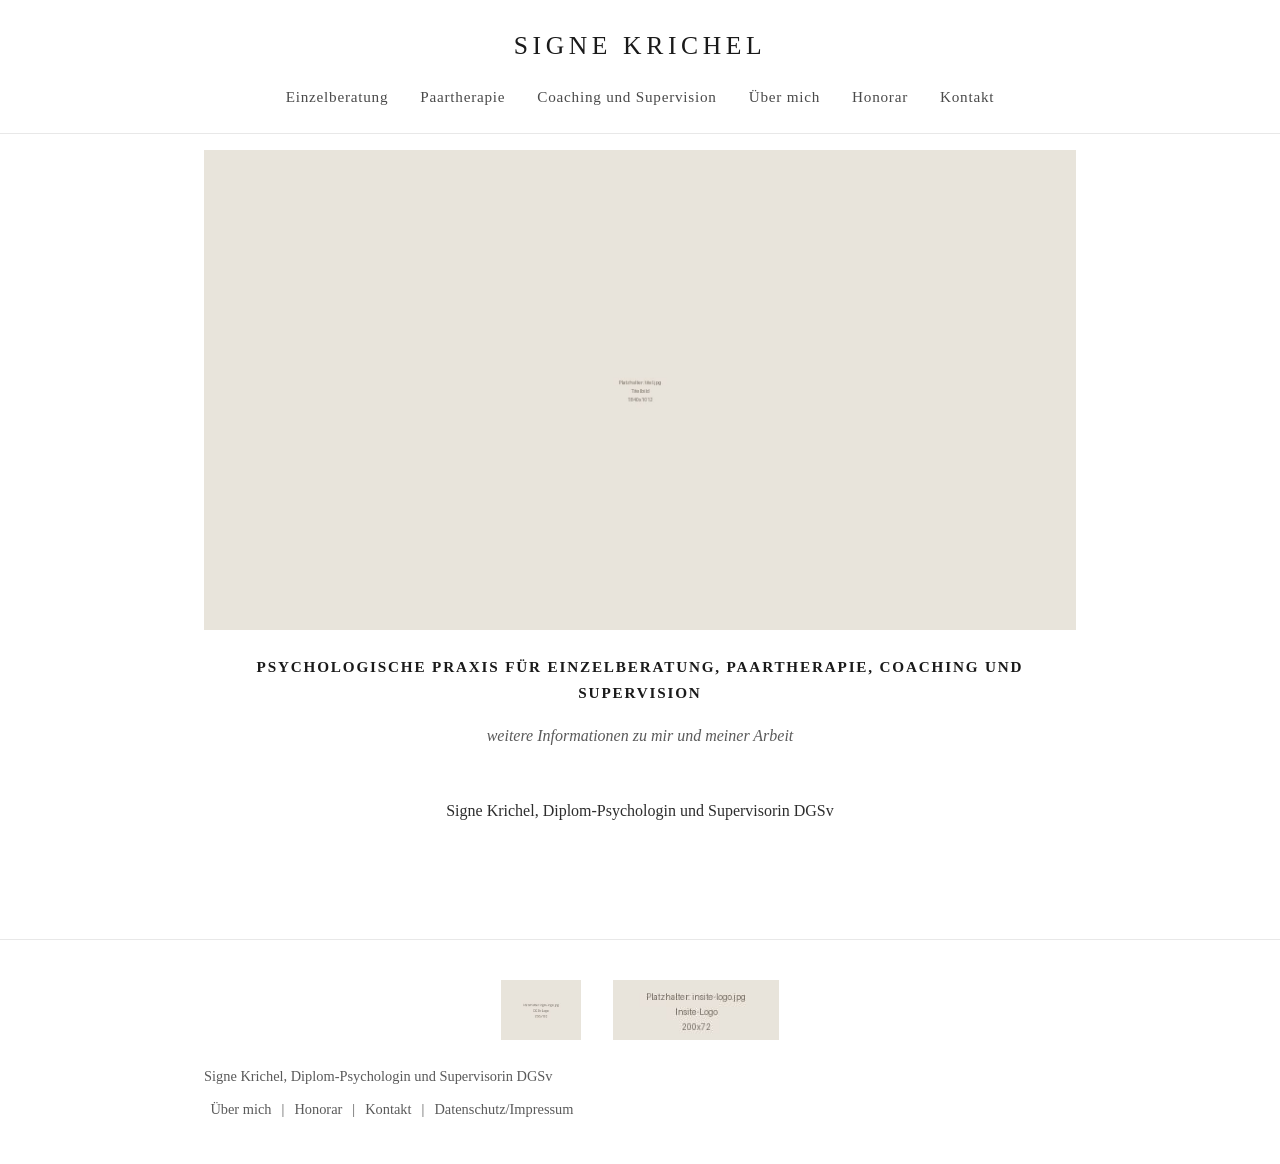
==== index.html @ 3077601a "Upload signe-krichel.de website from zip Adds full website including HTML pages, CSS, and images.  h" ====
<!DOCTYPE html>
<html lang="de">
<head>
  <meta charset="UTF-8">
  <meta name="viewport" content="width=device-width, initial-scale=1">
  <title>Signe Krichel | Psychologische Praxis | Köln, NRW, Deutschland</title>
  <meta name="description" content="Signe Krichel – Respektvolle, empathische, zertifizierte und professionelle Beratung und Therapie. Kompetente psychologische Einzel- und Paartherapie eröffnet in Krisensituationen neue Perspektiven. DGSv-zertifiziertes Coaching und Supervision stärkt die persönliche Weiterentwicklung in der Berufsrolle.">
  <meta name="robots" content="index, follow">
  <link rel="stylesheet" href="style.css">
  <link rel="canonical" href="https://www.signe-krichel.de/">
  <!-- Open Graph -->
  <meta property="og:title" content="Signe Krichel | Psychologische Praxis | Köln, NRW, Deutschland">
  <meta property="og:description" content="Respektvolle, empathische, zertifizierte und professionelle Beratung und Therapie.">
  <meta property="og:type" content="website">
  <meta property="og:url" content="https://www.signe-krichel.de/">
  <meta property="og:image" content="https://www.signe-krichel.de/images/titel.jpg">
</head>
<body>

  <header class="site-header">
    <div class="container">
      <h1 class="site-title"><a href="index.html">SIGNE KRICHEL</a></h1>
      <nav>
        <ul class="main-nav">
          <li><a href="einzeltherapie.html">Einzelberatung</a></li>
          <li><a href="paartherapie.html">Paartherapie</a></li>
          <li><a href="coaching-supervision.html">Coaching und Supervision</a></li>
          <li><a href="uebermich.html">Über mich</a></li>
          <li><a href="honorar.html">Honorar</a></li>
          <li><a href="kontakt.html">Kontakt</a></li>
        </ul>
      </nav>
    </div>
  </header>

  <main>
    <div class="container">

      <a href="uebermich.html" class="hero">
        <img src="images/titel.jpg" alt="Signe Krichel – Psychologische Praxis">
      </a>

      <h2 style="text-align:center; border:none; margin-top:1.5rem;">
        <a href="uebermich.html" style="color:#1a1a1a;">
          Psychologische Praxis für Einzelberatung, Paartherapie, Coaching und Supervision
        </a>
      </h2>

      <p style="text-align:center; font-style:italic; margin-top:1rem;">
        <a href="uebermich.html">weitere Informationen zu mir und meiner Arbeit</a>
      </p>

      <p style="text-align:center; margin-top:3rem;">
        Signe Krichel, Diplom-Psychologin und Supervisorin DGSv
      </p>

    </div>
  </main>

  <footer class="site-footer">
    <div class="container">
      <div class="footer-logos">
        <img src="images/dgsv-logo.jpg" alt="DGSv – Deutsche Gesellschaft für Supervision und Coaching">
        <a href="http://www.insite.de" target="_blank" rel="noopener">
          <img src="images/insite-logo.jpg" alt="Insite – qualifizierter Partner">
        </a>
      </div>
      <p class="footer-text">Signe Krichel, Diplom-Psychologin und Supervisorin DGSv</p>
      <p class="footer-nav">
        <a href="uebermich.html">Über mich</a> |
        <a href="honorar.html">Honorar</a> |
        <a href="kontakt.html">Kontakt</a> |
        <a href="datenschutz-impressum.html">Datenschutz/Impressum</a>
      </p>
    </div>
  </footer>

</body>
</html>
---- style.css ----
/* ==========================================================================
   Signe Krichel – Psychologische Praxis
   Static Website Stylesheet
   ========================================================================== */

/* Reset & base
   ========================================================================== */
*,
*::before,
*::after {
  box-sizing: border-box;
  margin: 0;
  padding: 0;
}

html {
  font-size: 16px;
  -webkit-text-size-adjust: 100%;
  scroll-behavior: smooth;
}

body {
  font-family: Georgia, "Times New Roman", serif;
  font-size: 1rem;
  line-height: 1.7;
  color: #2d2d2d;
  background-color: #ffffff;
  -webkit-font-smoothing: antialiased;
  -moz-osx-font-smoothing: grayscale;
}

img {
  max-width: 100%;
  height: auto;
  display: block;
}

a {
  color: #5a5a5a;
  text-decoration: none;
  transition: color 0.2s ease;
}

a:hover {
  color: #1a1a1a;
  text-decoration: underline;
}

/* Layout container
   ========================================================================== */
.container {
  max-width: 920px;
  margin: 0 auto;
  padding: 0 1.5rem;
}

/* Header & navigation
   ========================================================================== */
.site-header {
  border-bottom: 1px solid #e8e8e8;
  padding: 1.5rem 0;
}

.site-title {
  font-family: Georgia, "Times New Roman", serif;
  font-size: 1.6rem;
  font-weight: normal;
  letter-spacing: 0.18em;
  text-align: center;
  margin-bottom: 1rem;
}

.site-title a {
  color: #1a1a1a;
}

.main-nav {
  display: flex;
  justify-content: center;
  flex-wrap: wrap;
  gap: 2rem;
  list-style: none;
  font-size: 0.95rem;
  letter-spacing: 0.05em;
}

.main-nav a {
  color: #4a4a4a;
  padding-bottom: 0.25rem;
  border-bottom: 2px solid transparent;
  transition: border-color 0.2s ease, color 0.2s ease;
}

.main-nav a:hover,
.main-nav a.active {
  color: #1a1a1a;
  border-bottom-color: #1a1a1a;
  text-decoration: none;
}

/* Hero image
   ========================================================================== */
.hero {
  margin: 2rem 0;
}

.hero img {
  width: 100%;
  height: auto;
}

/* Page content
   ========================================================================== */
main {
  padding: 1rem 0 3rem 0;
}

.page-title {
  font-family: Georgia, "Times New Roman", serif;
  font-size: 1.8rem;
  font-weight: normal;
  letter-spacing: 0.05em;
  text-align: center;
  margin: 1.5rem 0 1rem 0;
  color: #1a1a1a;
}

.subtitle {
  text-align: center;
  font-style: italic;
  color: #5a5a5a;
  margin-bottom: 2rem;
}

/* Section headings */
h2 {
  font-size: 0.95rem;
  font-weight: bold;
  letter-spacing: 0.12em;
  text-transform: uppercase;
  color: #1a1a1a;
  margin: 2.5rem 0 1rem 0;
}

h3 {
  font-size: 0.95rem;
  font-weight: bold;
  letter-spacing: 0.1em;
  color: #1a1a1a;
  margin: 1.5rem 0 0.75rem 0;
}

p {
  margin-bottom: 1.2rem;
  text-align: left;
}

/* Quick-link bar (shown under hero on most pages) */
.quick-links {
  text-align: center;
  margin: 1.5rem 0 2rem 0;
  font-size: 0.95rem;
  color: #5a5a5a;
}

.quick-links a {
  margin: 0 0.4rem;
}

/* Two-column layout for portrait page
   ========================================================================== */
.two-col {
  display: grid;
  grid-template-columns: 1fr 2fr;
  gap: 1.5rem;
  margin: 2rem 0;
}

.two-col img {
  width: 100%;
  height: auto;
  object-fit: cover;
}

@media (max-width: 640px) {
  .two-col {
    grid-template-columns: 1fr;
  }
}

/* Lists (qualifications, anlässe etc.)
   ========================================================================== */
ul.styled-list {
  list-style: none;
  margin: 1rem 0 1.5rem 0;
  padding: 0;
}

ul.styled-list li {
  padding: 0.4rem 0 0.4rem 1.2rem;
  position: relative;
}

ul.styled-list li::before {
  content: "—";
  position: absolute;
  left: 0;
  color: #888;
}

/* Footer
   ========================================================================== */
.site-footer {
  border-top: 1px solid #e8e8e8;
  padding: 2.5rem 0 1.5rem 0;
  margin-top: 3rem;
  text-align: center;
}

.footer-logos {
  display: flex;
  justify-content: center;
  align-items: center;
  gap: 2rem;
  margin-bottom: 1.5rem;
  flex-wrap: wrap;
}

.footer-logos img {
  max-height: 60px;
  width: auto;
}

.footer-text {
  color: #5a5a5a;
  font-size: 0.9rem;
  margin-bottom: 0.5rem;
}

.footer-nav {
  font-size: 0.9rem;
  color: #5a5a5a;
}

.footer-nav a {
  margin: 0 0.4rem;
}

/* SEO domain list (kontakt page) */
.domain-list {
  margin-top: 2rem;
  font-size: 0.85rem;
  color: #888;
  text-align: center;
  line-height: 1.9;
}

.domain-list a {
  color: #888;
  margin: 0 0.3rem;
}

/* Datenschutz page – tighter typography for legal text */
.legal-text p,
.legal-text li {
  font-size: 0.95rem;
  line-height: 1.7;
}

.legal-text h2 {
  margin-top: 2rem;
  font-size: 1rem;
}

/* Responsive tweaks
   ========================================================================== */
@media (max-width: 640px) {
  .site-title {
    font-size: 1.3rem;
    letter-spacing: 0.12em;
  }

  .main-nav {
    gap: 1rem;
    font-size: 0.85rem;
  }

  .page-title {
    font-size: 1.4rem;
  }

  body {
    font-size: 0.95rem;
  }
}
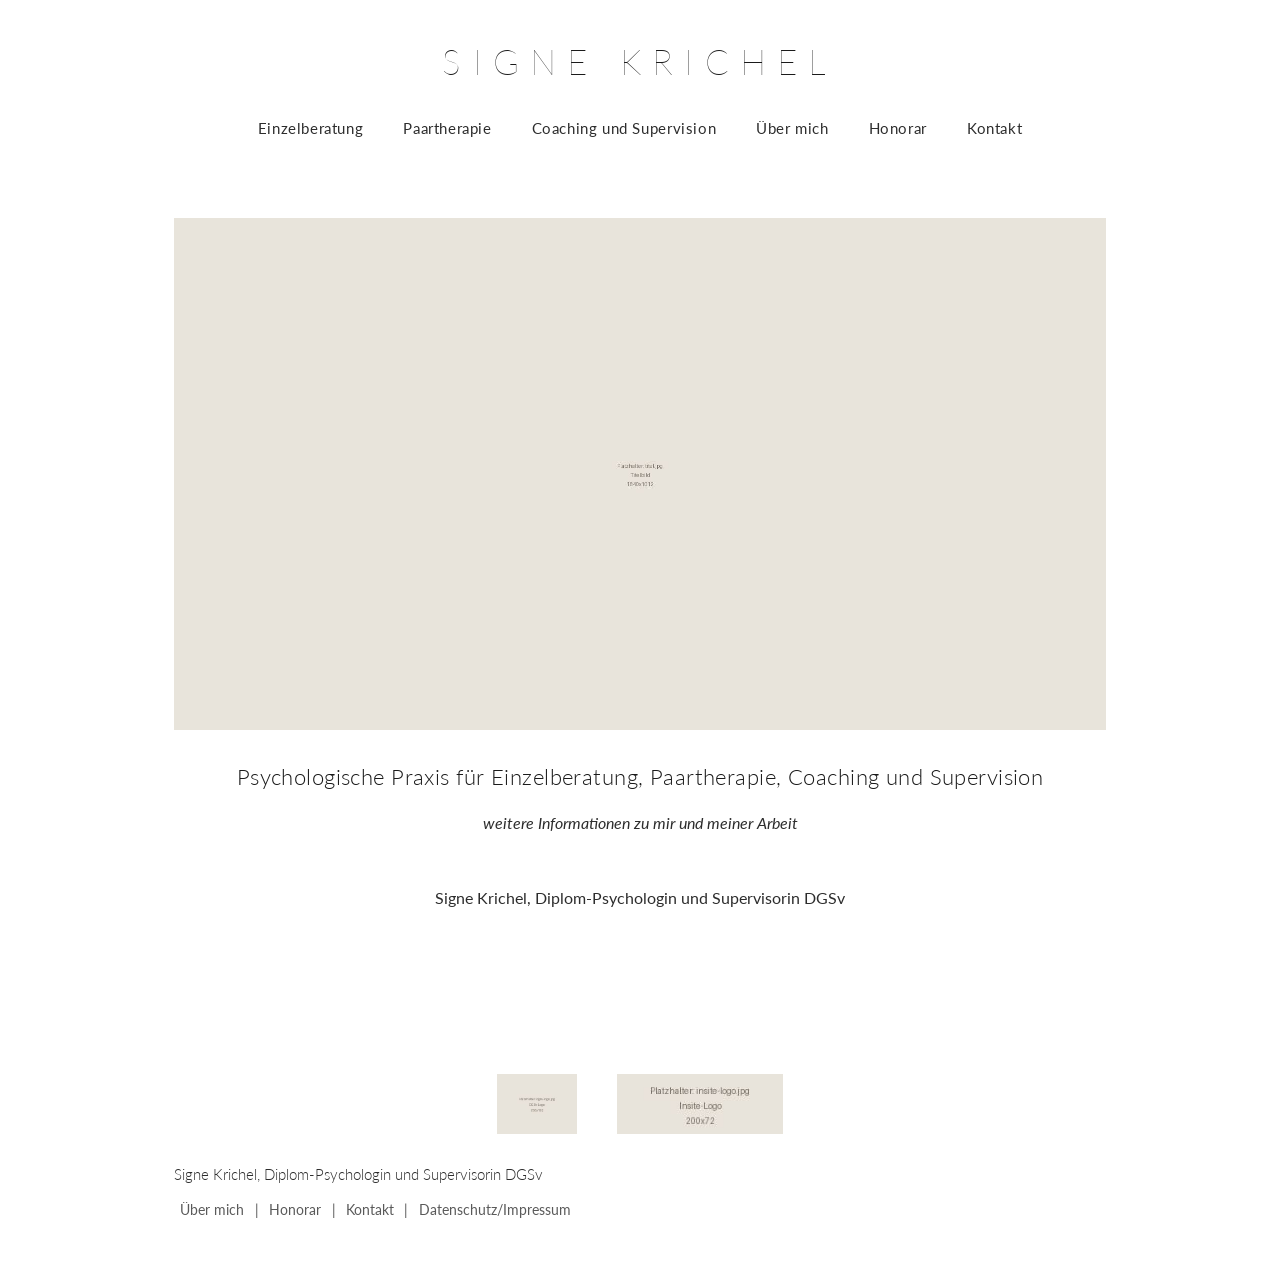
==== commit aca14c39: "Align visual design with original Wix site - Switch body font from Georgia serif to Lato sans-serif " ====
--- a/index.html
+++ b/index.html
@@ -40,17 +40,17 @@
         <img src="images/titel.jpg" alt="Signe Krichel – Psychologische Praxis">
       </a>
 
-      <h2 style="text-align:center; border:none; margin-top:1.5rem;">
-        <a href="uebermich.html" style="color:#1a1a1a;">
+      <p class="home-tagline">
+        <a href="uebermich.html">
           Psychologische Praxis für Einzelberatung, Paartherapie, Coaching und Supervision
         </a>
-      </h2>
+      </p>
 
-      <p style="text-align:center; font-style:italic; margin-top:1rem;">
+      <p class="home-info">
         <a href="uebermich.html">weitere Informationen zu mir und meiner Arbeit</a>
       </p>
 
-      <p style="text-align:center; margin-top:3rem;">
+      <p class="home-credit">
         Signe Krichel, Diplom-Psychologin und Supervisorin DGSv
       </p>
 
--- a/style.css
+++ b/style.css
@@ -1,7 +1,11 @@
 /* ==========================================================================
    Signe Krichel – Psychologische Praxis
-   Static Website Stylesheet
-   ========================================================================== */
+   Static website stylesheet
+   Visual style aligned with original Wix design: Lato sans-serif,
+   light weights, generous spacing, centered minimal layout.
+   ========================================================================== */
+
+@import url('https://fonts.googleapis.com/css2?family=Lato:wght@100;300;400;700&display=swap');
 
 /* Reset & base
    ========================================================================== */
@@ -20,8 +24,9 @@
 }
 
 body {
-  font-family: Georgia, "Times New Roman", serif;
+  font-family: 'Lato', 'Helvetica Neue', Helvetica, Arial, sans-serif;
   font-size: 1rem;
+  font-weight: 400;
   line-height: 1.7;
   color: #2d2d2d;
   background-color: #ffffff;
@@ -36,20 +41,20 @@
 }
 
 a {
-  color: #5a5a5a;
+  color: #2d2d2d;
   text-decoration: none;
-  transition: color 0.2s ease;
+  transition: color 0.2s ease, border-color 0.2s ease;
 }
 
 a:hover {
-  color: #1a1a1a;
+  color: #000000;
   text-decoration: underline;
 }
 
 /* Layout container
    ========================================================================== */
 .container {
-  max-width: 920px;
+  max-width: 980px;
   margin: 0 auto;
   padding: 0 1.5rem;
 }
@@ -57,43 +62,48 @@
 /* Header & navigation
    ========================================================================== */
 .site-header {
-  border-bottom: 1px solid #e8e8e8;
-  padding: 1.5rem 0;
+  padding: 2rem 0 1rem 0;
 }
 
 .site-title {
-  font-family: Georgia, "Times New Roman", serif;
-  font-size: 1.6rem;
-  font-weight: normal;
-  letter-spacing: 0.18em;
-  text-align: center;
-  margin-bottom: 1rem;
+  font-family: 'Lato', 'Helvetica Neue', Helvetica, Arial, sans-serif;
+  font-size: 2.2rem;
+  font-weight: 100;
+  letter-spacing: 0.32em;
+  text-align: center;
+  margin-bottom: 1.5rem;
+  color: #1a1a1a;
 }
 
 .site-title a {
   color: #1a1a1a;
+}
+
+.site-title a:hover {
+  text-decoration: none;
 }
 
 .main-nav {
   display: flex;
   justify-content: center;
   flex-wrap: wrap;
-  gap: 2rem;
+  gap: 2.5rem;
   list-style: none;
   font-size: 0.95rem;
-  letter-spacing: 0.05em;
+  font-weight: 400;
+  letter-spacing: 0.04em;
+  padding-bottom: 0.75rem;
 }
 
 .main-nav a {
-  color: #4a4a4a;
-  padding-bottom: 0.25rem;
-  border-bottom: 2px solid transparent;
-  transition: border-color 0.2s ease, color 0.2s ease;
+  color: #2d2d2d;
+  padding-bottom: 0.3rem;
+  border-bottom: 1px solid transparent;
 }
 
 .main-nav a:hover,
 .main-nav a.active {
-  color: #1a1a1a;
+  color: #000000;
   border-bottom-color: #1a1a1a;
   text-decoration: none;
 }
@@ -101,7 +111,8 @@
 /* Hero image
    ========================================================================== */
 .hero {
-  margin: 2rem 0;
+  display: block;
+  margin: 2rem 0 1rem 0;
 }
 
 .hero img {
@@ -116,46 +127,90 @@
 }
 
 .page-title {
-  font-family: Georgia, "Times New Roman", serif;
-  font-size: 1.8rem;
-  font-weight: normal;
-  letter-spacing: 0.05em;
-  text-align: center;
-  margin: 1.5rem 0 1rem 0;
+  font-family: 'Lato', sans-serif;
+  font-size: 2rem;
+  font-weight: 300;
+  letter-spacing: 0.04em;
+  text-align: center;
+  margin: 1.5rem 0 1.25rem 0;
   color: #1a1a1a;
 }
 
 .subtitle {
   text-align: center;
   font-style: italic;
+  font-weight: 300;
   color: #5a5a5a;
   margin-bottom: 2rem;
 }
 
-/* Section headings */
+/* Homepage tagline (large, descriptive, not an uppercase section head) */
+.home-tagline {
+  text-align: center;
+  font-size: 1.35rem;
+  font-weight: 300;
+  line-height: 1.4;
+  color: #1a1a1a;
+  margin: 2rem 0 1rem 0;
+  letter-spacing: 0.02em;
+}
+
+.home-tagline a {
+  color: #1a1a1a;
+}
+
+.home-tagline a:hover {
+  text-decoration: none;
+  color: #000000;
+}
+
+.home-info {
+  text-align: center;
+  font-style: italic;
+  color: #5a5a5a;
+  margin-top: 1rem;
+}
+
+.home-credit {
+  text-align: center;
+  margin-top: 3rem;
+  color: #2d2d2d;
+}
+
+@media (max-width: 640px) {
+  .home-tagline {
+    font-size: 1.1rem;
+  }
+}
+
+/* Section headings — uppercase with letter-spacing, Wix style */
 h2 {
-  font-size: 0.95rem;
-  font-weight: bold;
-  letter-spacing: 0.12em;
+  font-family: 'Lato', sans-serif;
+  font-size: 0.95rem;
+  font-weight: 700;
+  letter-spacing: 0.18em;
   text-transform: uppercase;
   color: #1a1a1a;
-  margin: 2.5rem 0 1rem 0;
+  margin: 2.75rem 0 1.25rem 0;
 }
 
 h3 {
-  font-size: 0.95rem;
-  font-weight: bold;
-  letter-spacing: 0.1em;
-  color: #1a1a1a;
-  margin: 1.5rem 0 0.75rem 0;
+  font-family: 'Lato', sans-serif;
+  font-size: 0.9rem;
+  font-weight: 700;
+  letter-spacing: 0.14em;
+  text-transform: uppercase;
+  color: #1a1a1a;
+  margin: 1.75rem 0 0.75rem 0;
 }
 
 p {
   margin-bottom: 1.2rem;
   text-align: left;
-}
-
-/* Quick-link bar (shown under hero on most pages) */
+  font-weight: 400;
+}
+
+/* Quick-link bar (shown under hero/title on most pages) */
 .quick-links {
   text-align: center;
   margin: 1.5rem 0 2rem 0;
@@ -164,7 +219,12 @@
 }
 
 .quick-links a {
+  color: #5a5a5a;
   margin: 0 0.4rem;
+}
+
+.quick-links a:hover {
+  color: #1a1a1a;
 }
 
 /* Two-column layout for portrait page
@@ -188,7 +248,7 @@
   }
 }
 
-/* Lists (qualifications, anlässe etc.)
+/* Lists (Anlässe, Qualifikationen, Berufspraxis etc.)
    ========================================================================== */
 ul.styled-list {
   list-style: none;
@@ -197,8 +257,9 @@
 }
 
 ul.styled-list li {
-  padding: 0.4rem 0 0.4rem 1.2rem;
+  padding: 0.45rem 0 0.45rem 1.4rem;
   position: relative;
+  font-weight: 400;
 }
 
 ul.styled-list li::before {
@@ -211,8 +272,7 @@
 /* Footer
    ========================================================================== */
 .site-footer {
-  border-top: 1px solid #e8e8e8;
-  padding: 2.5rem 0 1.5rem 0;
+  padding: 3rem 0 2rem 0;
   margin-top: 3rem;
   text-align: center;
 }
@@ -221,8 +281,8 @@
   display: flex;
   justify-content: center;
   align-items: center;
-  gap: 2rem;
-  margin-bottom: 1.5rem;
+  gap: 2.5rem;
+  margin-bottom: 1.75rem;
   flex-wrap: wrap;
 }
 
@@ -232,9 +292,10 @@
 }
 
 .footer-text {
-  color: #5a5a5a;
-  font-size: 0.9rem;
-  margin-bottom: 0.5rem;
+  color: #2d2d2d;
+  font-size: 0.95rem;
+  margin-bottom: 0.6rem;
+  font-weight: 300;
 }
 
 .footer-nav {
@@ -243,16 +304,21 @@
 }
 
 .footer-nav a {
+  color: #5a5a5a;
   margin: 0 0.4rem;
+}
+
+.footer-nav a:hover {
+  color: #1a1a1a;
 }
 
 /* SEO domain list (kontakt page) */
 .domain-list {
-  margin-top: 2rem;
-  font-size: 0.85rem;
+  margin-top: 2.5rem;
+  font-size: 0.82rem;
   color: #888;
   text-align: center;
-  line-height: 1.9;
+  line-height: 2;
 }
 
 .domain-list a {
@@ -260,6 +326,10 @@
   margin: 0 0.3rem;
 }
 
+.domain-list a:hover {
+  color: #1a1a1a;
+}
+
 /* Datenschutz page – tighter typography for legal text */
 .legal-text p,
 .legal-text li {
@@ -268,25 +338,31 @@
 }
 
 .legal-text h2 {
-  margin-top: 2rem;
+  margin-top: 2.5rem;
   font-size: 1rem;
+  letter-spacing: 0.14em;
+}
+
+.legal-text h3 {
+  font-size: 0.85rem;
+  letter-spacing: 0.12em;
 }
 
 /* Responsive tweaks
    ========================================================================== */
 @media (max-width: 640px) {
   .site-title {
-    font-size: 1.3rem;
-    letter-spacing: 0.12em;
+    font-size: 1.5rem;
+    letter-spacing: 0.22em;
   }
 
   .main-nav {
-    gap: 1rem;
+    gap: 1.25rem;
     font-size: 0.85rem;
   }
 
   .page-title {
-    font-size: 1.4rem;
+    font-size: 1.5rem;
   }
 
   body {
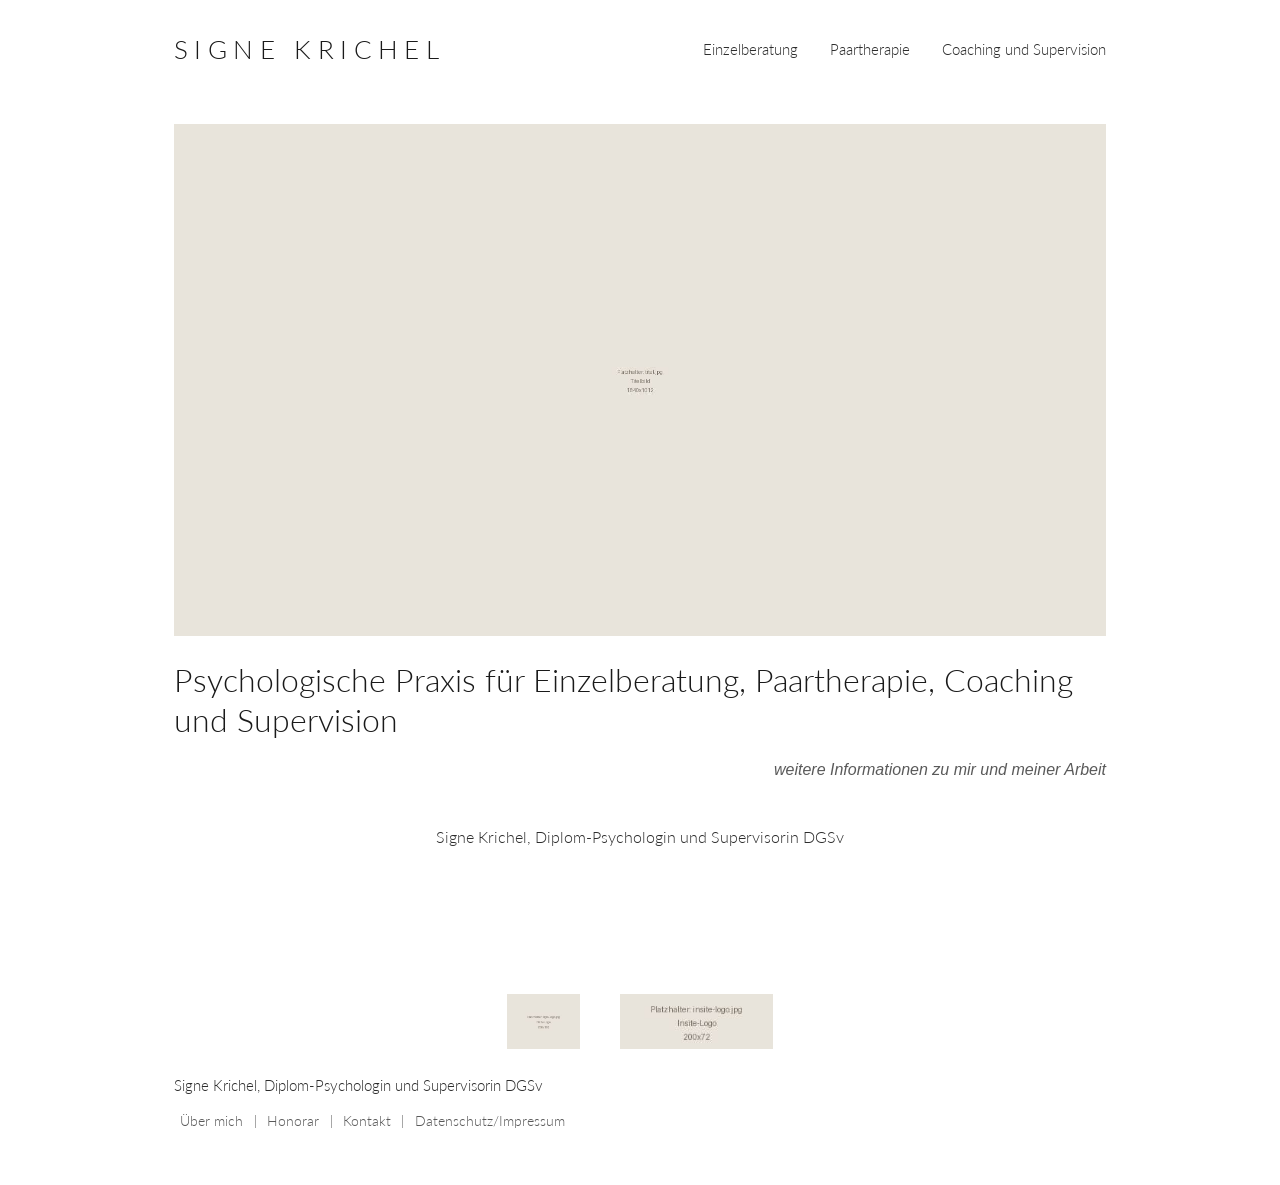
==== commit 731ed421: "Match Wix layout: logo-left/nav-right header, full-bleed hero, title-row Layout overhaul to match th" ====
--- a/index.html
+++ b/index.html
@@ -25,9 +25,6 @@
           <li><a href="einzeltherapie.html">Einzelberatung</a></li>
           <li><a href="paartherapie.html">Paartherapie</a></li>
           <li><a href="coaching-supervision.html">Coaching und Supervision</a></li>
-          <li><a href="uebermich.html">Über mich</a></li>
-          <li><a href="honorar.html">Honorar</a></li>
-          <li><a href="kontakt.html">Kontakt</a></li>
         </ul>
       </nav>
     </div>
--- a/style.css
+++ b/style.css
@@ -1,8 +1,7 @@
 /* ==========================================================================
    Signe Krichel – Psychologische Praxis
-   Static website stylesheet
-   Visual style aligned with original Wix design: Lato sans-serif,
-   light weights, generous spacing, centered minimal layout.
+   Static website stylesheet — visually aligned with original Wix layout:
+   logo left + nav right header, full-width hero, left-aligned light tagline.
    ========================================================================== */
 
 @import url('https://fonts.googleapis.com/css2?family=Lato:wght@100;300;400;700&display=swap');
@@ -26,7 +25,7 @@
 body {
   font-family: 'Lato', 'Helvetica Neue', Helvetica, Arial, sans-serif;
   font-size: 1rem;
-  font-weight: 400;
+  font-weight: 300;
   line-height: 1.7;
   color: #2d2d2d;
   background-color: #ffffff;
@@ -43,12 +42,11 @@
 a {
   color: #2d2d2d;
   text-decoration: none;
-  transition: color 0.2s ease, border-color 0.2s ease;
+  transition: color 0.15s ease, border-color 0.15s ease;
 }
 
 a:hover {
   color: #000000;
-  text-decoration: underline;
 }
 
 /* Layout container
@@ -59,20 +57,28 @@
   padding: 0 1.5rem;
 }
 
-/* Header & navigation
+/* Header & navigation (logo left, nav right, single row)
    ========================================================================== */
 .site-header {
-  padding: 2rem 0 1rem 0;
+  padding: 1.75rem 0 1.25rem 0;
+}
+
+.site-header .container {
+  display: flex;
+  align-items: center;
+  justify-content: space-between;
+  gap: 2rem;
+  flex-wrap: wrap;
 }
 
 .site-title {
-  font-family: 'Lato', 'Helvetica Neue', Helvetica, Arial, sans-serif;
-  font-size: 2.2rem;
-  font-weight: 100;
-  letter-spacing: 0.32em;
-  text-align: center;
-  margin-bottom: 1.5rem;
-  color: #1a1a1a;
+  font-family: 'Lato', sans-serif;
+  font-size: 1.6rem;
+  font-weight: 300;
+  letter-spacing: 0.25em;
+  color: #1a1a1a;
+  margin: 0;
+  white-space: nowrap;
 }
 
 .site-title a {
@@ -85,19 +91,18 @@
 
 .main-nav {
   display: flex;
-  justify-content: center;
+  align-items: center;
   flex-wrap: wrap;
-  gap: 2.5rem;
+  gap: 2rem;
   list-style: none;
   font-size: 0.95rem;
-  font-weight: 400;
-  letter-spacing: 0.04em;
-  padding-bottom: 0.75rem;
+  font-weight: 300;
+  letter-spacing: 0;
 }
 
 .main-nav a {
   color: #2d2d2d;
-  padding-bottom: 0.3rem;
+  padding-bottom: 0.2rem;
   border-bottom: 1px solid transparent;
 }
 
@@ -105,14 +110,13 @@
 .main-nav a.active {
   color: #000000;
   border-bottom-color: #1a1a1a;
-  text-decoration: none;
-}
-
-/* Hero image
+}
+
+/* Hero image — full-width, prominent
    ========================================================================== */
 .hero {
   display: block;
-  margin: 2rem 0 1rem 0;
+  margin: 1.5rem 0 1.5rem 0;
 }
 
 .hero img {
@@ -123,67 +127,29 @@
 /* Page content
    ========================================================================== */
 main {
-  padding: 1rem 0 3rem 0;
+  padding: 0.5rem 0 3rem 0;
 }
 
 .page-title {
   font-family: 'Lato', sans-serif;
-  font-size: 2rem;
-  font-weight: 300;
-  letter-spacing: 0.04em;
-  text-align: center;
+  font-size: 2.2rem;
+  font-weight: 300;
+  line-height: 1.2;
+  letter-spacing: 0;
+  text-align: left;
   margin: 1.5rem 0 1.25rem 0;
   color: #1a1a1a;
 }
 
 .subtitle {
-  text-align: center;
+  text-align: left;
   font-style: italic;
   font-weight: 300;
   color: #5a5a5a;
   margin-bottom: 2rem;
 }
 
-/* Homepage tagline (large, descriptive, not an uppercase section head) */
-.home-tagline {
-  text-align: center;
-  font-size: 1.35rem;
-  font-weight: 300;
-  line-height: 1.4;
-  color: #1a1a1a;
-  margin: 2rem 0 1rem 0;
-  letter-spacing: 0.02em;
-}
-
-.home-tagline a {
-  color: #1a1a1a;
-}
-
-.home-tagline a:hover {
-  text-decoration: none;
-  color: #000000;
-}
-
-.home-info {
-  text-align: center;
-  font-style: italic;
-  color: #5a5a5a;
-  margin-top: 1rem;
-}
-
-.home-credit {
-  text-align: center;
-  margin-top: 3rem;
-  color: #2d2d2d;
-}
-
-@media (max-width: 640px) {
-  .home-tagline {
-    font-size: 1.1rem;
-  }
-}
-
-/* Section headings — uppercase with letter-spacing, Wix style */
+/* Section headings — uppercase Wix style */
 h2 {
   font-family: 'Lato', sans-serif;
   font-size: 0.95rem;
@@ -207,24 +173,83 @@
 p {
   margin-bottom: 1.2rem;
   text-align: left;
-  font-weight: 400;
-}
-
-/* Quick-link bar (shown under hero/title on most pages) */
+  font-weight: 300;
+}
+
+/* Title + quick-links row (page-title left, quick-links right) */
+.title-row {
+  display: flex;
+  justify-content: space-between;
+  align-items: baseline;
+  flex-wrap: wrap;
+  gap: 1rem;
+  margin: 1.5rem 0 2rem 0;
+}
+
+.title-row .page-title,
+.title-row .quick-links {
+  margin: 0;
+}
+
 .quick-links {
+  text-align: right;
+  margin: 0 0 2rem 0;
+  font-size: 1.05rem;
+  color: #5a5a5a;
+  font-weight: 300;
+}
+
+.quick-links a {
+  color: #5a5a5a;
+  margin: 0 0.2rem;
+}
+
+.quick-links a:hover {
+  color: #1a1a1a;
+}
+
+/* Homepage — large left-aligned tagline + right-aligned italic info
+   ========================================================================== */
+.home-tagline {
+  text-align: left;
+  font-size: 2rem;
+  font-weight: 300;
+  line-height: 1.25;
+  color: #1a1a1a;
+  margin: 0.5rem 0 1rem 0;
+  letter-spacing: 0;
+}
+
+.home-tagline a {
+  color: #1a1a1a;
+}
+
+.home-tagline a:hover {
+  text-decoration: none;
+  color: #000000;
+}
+
+.home-info {
+  text-align: right;
+  font-style: italic;
+  font-weight: 300;
+  color: #5a5a5a;
+  margin: 1rem 0 2.5rem 0;
+}
+
+.home-info a {
+  color: #5a5a5a;
+}
+
+.home-info a:hover {
+  color: #1a1a1a;
+}
+
+.home-credit {
   text-align: center;
-  margin: 1.5rem 0 2rem 0;
-  font-size: 0.95rem;
-  color: #5a5a5a;
-}
-
-.quick-links a {
-  color: #5a5a5a;
-  margin: 0 0.4rem;
-}
-
-.quick-links a:hover {
-  color: #1a1a1a;
+  margin: 2.5rem 0 1rem 0;
+  color: #2d2d2d;
+  font-weight: 300;
 }
 
 /* Two-column layout for portrait page
@@ -233,7 +258,7 @@
   display: grid;
   grid-template-columns: 1fr 2fr;
   gap: 1.5rem;
-  margin: 2rem 0;
+  margin: 1.5rem 0 1rem 0;
 }
 
 .two-col img {
@@ -259,7 +284,7 @@
 ul.styled-list li {
   padding: 0.45rem 0 0.45rem 1.4rem;
   position: relative;
-  font-weight: 400;
+  font-weight: 300;
 }
 
 ul.styled-list li::before {
@@ -273,7 +298,7 @@
    ========================================================================== */
 .site-footer {
   padding: 3rem 0 2rem 0;
-  margin-top: 3rem;
+  margin-top: 2rem;
   text-align: center;
 }
 
@@ -282,12 +307,12 @@
   justify-content: center;
   align-items: center;
   gap: 2.5rem;
-  margin-bottom: 1.75rem;
+  margin-bottom: 1.5rem;
   flex-wrap: wrap;
 }
 
 .footer-logos img {
-  max-height: 60px;
+  max-height: 55px;
   width: auto;
 }
 
@@ -301,6 +326,7 @@
 .footer-nav {
   font-size: 0.9rem;
   color: #5a5a5a;
+  font-weight: 300;
 }
 
 .footer-nav a {
@@ -350,19 +376,36 @@
 
 /* Responsive tweaks
    ========================================================================== */
+@media (max-width: 820px) {
+  .site-header .container {
+    justify-content: center;
+    gap: 1rem;
+  }
+
+  .main-nav {
+    justify-content: center;
+    gap: 1.25rem;
+    font-size: 0.9rem;
+  }
+}
+
 @media (max-width: 640px) {
   .site-title {
-    font-size: 1.5rem;
-    letter-spacing: 0.22em;
+    font-size: 1.3rem;
+    letter-spacing: 0.2em;
   }
 
   .main-nav {
-    gap: 1.25rem;
+    gap: 1rem;
     font-size: 0.85rem;
   }
 
   .page-title {
-    font-size: 1.5rem;
+    font-size: 1.6rem;
+  }
+
+  .home-tagline {
+    font-size: 1.4rem;
   }
 
   body {
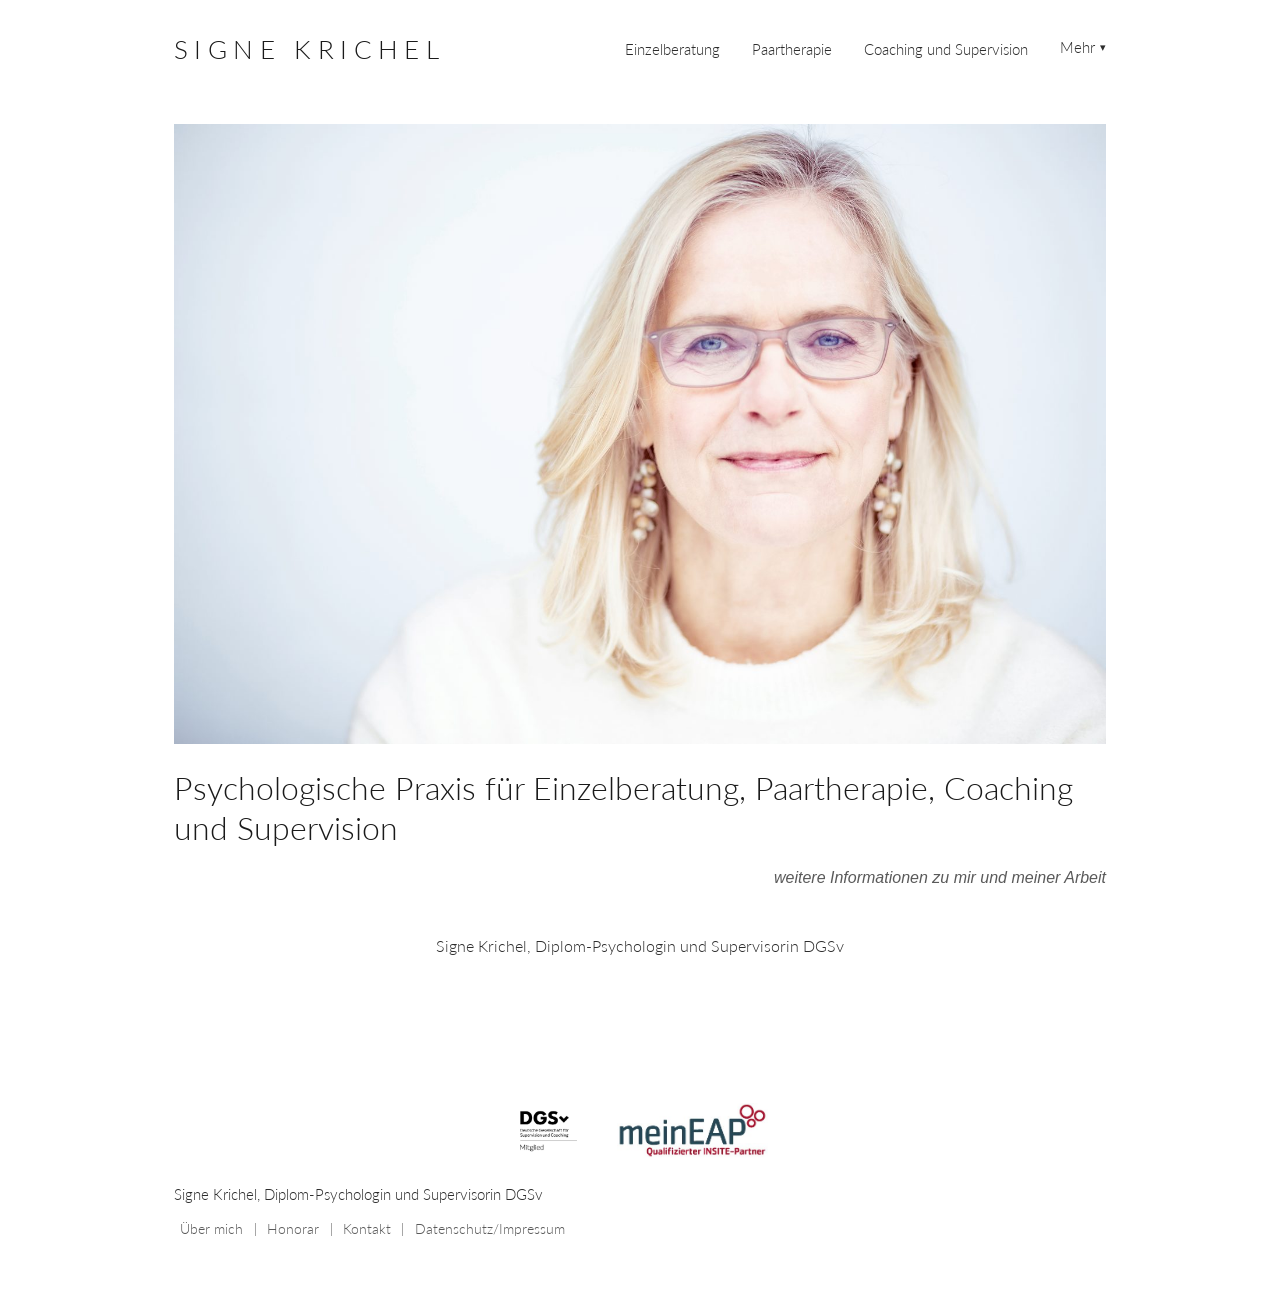
==== commit daa4a716: "Add 'Mehr' dropdown nav matching the Wix 'More' menu - New <li class="has-dropdown"> in main-nav on " ====
--- a/index.html
+++ b/index.html
@@ -14,6 +14,7 @@
   <meta property="og:type" content="website">
   <meta property="og:url" content="https://www.signe-krichel.de/">
   <meta property="og:image" content="https://www.signe-krichel.de/images/titel.jpg">
+  <script src="nav.js" defer></script>
 </head>
 <body>
 
@@ -25,6 +26,15 @@
           <li><a href="einzeltherapie.html">Einzelberatung</a></li>
           <li><a href="paartherapie.html">Paartherapie</a></li>
           <li><a href="coaching-supervision.html">Coaching und Supervision</a></li>
+          <li class="has-dropdown">
+            <button type="button" class="dropdown-trigger" aria-expanded="false" aria-haspopup="true">Mehr <span class="caret" aria-hidden="true">▾</span></button>
+            <ul class="dropdown-menu" role="menu">
+              <li role="none"><a href="uebermich.html" role="menuitem">Über mich</a></li>
+              <li role="none"><a href="honorar.html" role="menuitem">Honorar</a></li>
+              <li role="none"><a href="kontakt.html" role="menuitem">Kontakt</a></li>
+              <li role="none"><a href="datenschutz-impressum.html" role="menuitem">Datenschutz/Impressum</a></li>
+            </ul>
+          </li>
         </ul>
       </nav>
     </div>
--- a/style.css
+++ b/style.css
@@ -110,6 +110,97 @@
 .main-nav a.active {
   color: #000000;
   border-bottom-color: #1a1a1a;
+}
+
+/* "Mehr" dropdown — opens on hover (desktop) or click (mobile) */
+.has-dropdown {
+  position: relative;
+}
+
+.dropdown-trigger {
+  background: none;
+  border: none;
+  padding: 0 0 0.2rem 0;
+  margin: 0;
+  font: inherit;
+  font-weight: 300;
+  letter-spacing: 0;
+  color: #2d2d2d;
+  cursor: pointer;
+  display: inline-flex;
+  align-items: center;
+  gap: 0.3em;
+  border-bottom: 1px solid transparent;
+  transition: color 0.15s ease, border-color 0.15s ease;
+}
+
+.dropdown-trigger:focus {
+  outline: none;
+}
+
+.dropdown-trigger:focus-visible {
+  outline: 2px solid #1a1a1a;
+  outline-offset: 2px;
+}
+
+.has-dropdown:hover .dropdown-trigger,
+.has-dropdown.open .dropdown-trigger {
+  color: #000000;
+  border-bottom-color: #1a1a1a;
+}
+
+.dropdown-trigger .caret {
+  font-size: 0.7em;
+  line-height: 1;
+  transition: transform 0.2s ease;
+}
+
+.has-dropdown:hover .dropdown-trigger .caret,
+.has-dropdown.open .dropdown-trigger .caret {
+  transform: rotate(180deg);
+}
+
+.dropdown-menu {
+  display: none;
+  position: absolute;
+  top: 100%;
+  right: 0;
+  margin: 0.5rem 0 0 0;
+  padding: 0.5rem 0;
+  min-width: 180px;
+  list-style: none;
+  background: #ffffff;
+  border: 1px solid #e8e8e8;
+  box-shadow: 0 4px 12px rgba(0, 0, 0, 0.06);
+  z-index: 100;
+}
+
+.has-dropdown:hover .dropdown-menu,
+.has-dropdown:focus-within .dropdown-menu,
+.has-dropdown.open .dropdown-menu {
+  display: block;
+}
+
+.dropdown-menu li {
+  list-style: none;
+}
+
+.dropdown-menu a {
+  display: block;
+  padding: 0.55rem 1.25rem;
+  color: #2d2d2d;
+  font-size: 0.95rem;
+  font-weight: 300;
+  white-space: nowrap;
+  border-bottom: none;
+}
+
+.dropdown-menu a:hover,
+.dropdown-menu a.active {
+  background: #f5f5f5;
+  color: #000000;
+  text-decoration: none;
+  border-bottom: none;
 }
 
 /* Hero image — full-width, prominent
@@ -387,6 +478,27 @@
     gap: 1.25rem;
     font-size: 0.9rem;
   }
+
+  /* Dropdown opens inline (not absolute) on small screens */
+  .dropdown-menu {
+    position: static;
+    margin-top: 0.5rem;
+    border: none;
+    box-shadow: none;
+    background: transparent;
+    padding: 0;
+    text-align: center;
+  }
+
+  .dropdown-menu a {
+    padding: 0.4rem 0.5rem;
+    border-bottom: 1px solid transparent;
+  }
+
+  .dropdown-menu a:hover {
+    background: transparent;
+    border-bottom-color: #1a1a1a;
+  }
 }
 
 @media (max-width: 640px) {
